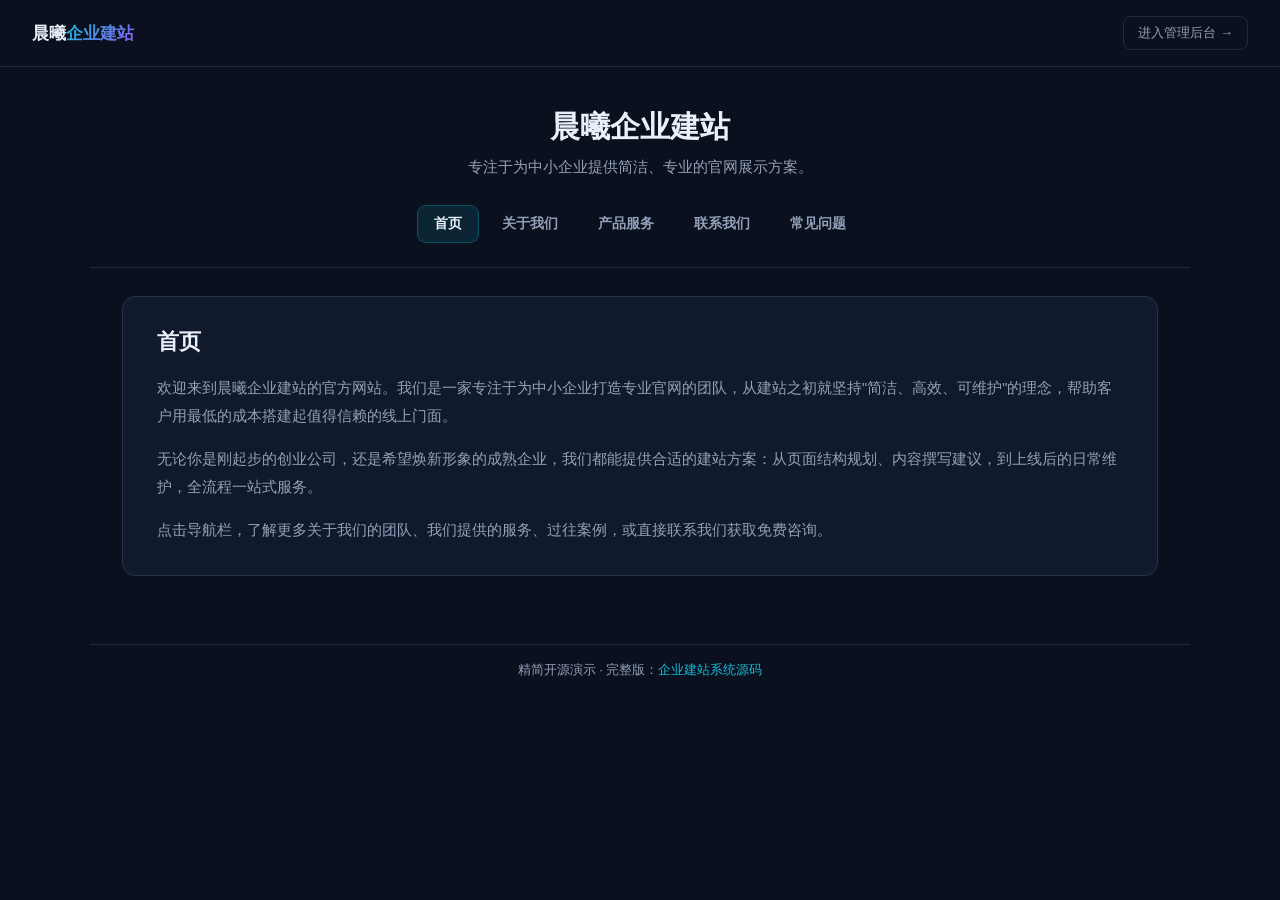
==== index.html @ 162b54e7 "Initial commit: functional small-business CMS with configurable nav (frontend + admin)" ====
<!DOCTYPE html>
<html lang="zh-CN">
<head>
<meta charset="UTF-8">
<meta name="viewport" content="width=device-width, initial-scale=1.0">
<title>企业建站系统（精简开源版）</title>
<meta name="description" content="免费开源的企业建站CMS系统精简版：可配置页面、自动生成的导航菜单、后台页面编辑，真实增删改查功能，纯前端+localStorage实现，可作为学习或二次开发起点。">
<link rel="stylesheet" href="style.css">
</head>
<body>
  <header class="topbar">
    <div class="brand" id="siteBrand">企业<span class="accent">建站</span></div>
    <a href="admin.html" class="nav-link">进入管理后台 →</a>
  </header>

  <section class="site-hero">
    <h1 id="heroTitle">&nbsp;</h1>
    <p id="heroDesc">&nbsp;</p>
  </section>

  <nav class="site-nav" id="siteNav"></nav>

  <main class="container">
    <div id="pageContent" class="page-content"></div>
  </main>

  <script src="data.js"></script>
  <script src="script.js"></script>

<footer style="margin:40px auto 16px;max-width:1100px;padding:16px 20px 0;border-top:1px solid var(--line,rgba(147,160,184,.18));text-align:center;color:var(--muted,#93A0B8);font-size:13px">精简开源演示 &middot; 完整版：<a href="https://inzyxuashop.com/cms-yuanma.html" target="_blank" rel="noopener" style="color:var(--cyan,#19B8D4);text-decoration:none">企业建站系统源码</a></footer>
</body>
</html>
---- style.css ----
:root{--ink:#0A101E;--surface:#111a2c;--surface2:#16223a;--line:rgba(147,160,184,.18);--muted:#93A0B8;--text:#EAF0FA;--cyan:#19B8D4;--violet:#8B5CF6;--green:#3ED598;--red:#F87171;--amber:#F59E0B;--radius:14px;color-scheme:dark}
*{box-sizing:border-box}
body{margin:0;background:var(--ink);color:var(--text);font-family:-apple-system,BlinkMacSystemFont,"Segoe UI","PingFang SC","Microsoft YaHei",sans-serif;min-height:100vh}
a{color:inherit;text-decoration:none}

.topbar{display:flex;align-items:center;justify-content:space-between;padding:16px 32px;border-bottom:1px solid var(--line)}
.brand{font-size:17px;font-weight:700}
.brand .accent{background:linear-gradient(135deg,var(--cyan),var(--violet));-webkit-background-clip:text;background-clip:text;color:transparent}
.nav-link{font-size:13px;color:var(--muted);border:1px solid var(--line);padding:7px 14px;border-radius:8px}
.nav-link:hover{border-color:var(--cyan);color:var(--text)}

.container{max-width:1100px;margin:0 auto;padding:28px 32px}
.page-head h1{font-size:24px;font-weight:700;margin:0 0 6px}
.page-head p{color:var(--muted);font-size:14px;margin:0 0 26px;max-width:700px}

/* public site */
.site-hero{max-width:1100px;margin:0 auto;padding:40px 32px 28px;text-align:center}
.site-hero h1{font-size:30px;font-weight:800;margin:0 0 10px}
.site-hero p{color:var(--muted);font-size:15px;margin:0;max-width:600px;margin:0 auto}

.site-nav{display:flex;justify-content:center;flex-wrap:wrap;gap:6px;max-width:1100px;margin:0 auto;padding:0 32px 24px;border-bottom:1px solid var(--line)}
.site-nav__item{font-size:13.5px;font-weight:600;color:var(--muted);padding:9px 16px;border-radius:9px;border:1px solid transparent}
.site-nav__item:hover{color:var(--text);border-color:var(--line)}
.site-nav__item.active{color:var(--text);background:rgba(25,184,212,.12);border-color:rgba(25,184,212,.3)}

.page-content{background:var(--surface);border:1px solid var(--line);border-radius:var(--radius);padding:30px 34px;max-width:1100px}
.page-content h2{margin:0 0 18px;font-size:22px;font-weight:700}
.page-content p{color:var(--muted);font-size:14.5px;line-height:1.9;margin:0 0 16px}
.page-content p:last-child{margin-bottom:0}
.not-found{text-align:center;padding:20px 0}
.not-found h2{font-size:20px;margin:0 0 10px}
.not-found p{color:var(--muted);font-size:14px}

.modal-backdrop{position:fixed;inset:0;background:rgba(4,8,16,.75);display:none;align-items:center;justify-content:center;padding:20px;z-index:50}
.modal-backdrop.show{display:flex}
.modal{background:var(--surface);border:1px solid var(--line);border-radius:18px;max-width:480px;width:100%;max-height:88vh;overflow:auto;padding:26px}
.modal h2{margin:0 0 6px;font-size:18px}
.modal .sub{color:var(--muted);font-size:12.5px;margin:0 0 18px}
.modal-close{float:right;background:none;border:none;color:var(--muted);font-size:20px;cursor:pointer}

.field{display:flex;flex-direction:column;gap:6px;margin-bottom:14px}
.field label{font-size:12px;color:var(--muted);font-weight:600}
.field input,.field select,.field textarea{background:rgba(147,160,184,.06);border:1px solid var(--line);border-radius:8px;padding:9px 11px;color:var(--text);font-family:inherit;font-size:13.5px;outline:none;width:100%}
.field input:focus,.field select:focus,.field textarea:focus{border-color:var(--cyan)}
.field-row{display:grid;grid-template-columns:1fr 1fr;gap:10px}
.checkbox-label{display:flex;align-items:center;gap:8px;font-size:13px;color:var(--text);font-weight:400;margin-bottom:8px}
.checkbox-label input{width:auto}

.btn{font-family:inherit;font-size:13.5px;font-weight:600;padding:10px 18px;border-radius:9px;border:1px solid var(--line);background:transparent;color:var(--text);cursor:pointer}
.btn:hover{border-color:var(--cyan)}
.btn-primary{background:linear-gradient(135deg,var(--cyan),var(--violet));border:none;color:#06121A}
.btn-block{width:100%}
.btn-sm{padding:5px 11px;font-size:12px}
.btn-danger{border-color:rgba(248,113,113,.4);color:var(--red)}

.msg{margin:0 0 14px;font-size:12.5px;padding:9px 12px;border-radius:8px}
.msg.error{background:rgba(248,113,113,.1);border:1px solid rgba(248,113,113,.3);color:var(--red)}
.msg.success{background:rgba(62,213,152,.1);border:1px solid rgba(62,213,152,.3);color:var(--green)}

/* admin */
.admin-layout{display:flex;min-height:100vh}
.sidebar{width:220px;flex-shrink:0;border-right:1px solid var(--line);padding:20px 14px}
.sidebar .brand{padding:0 10px 20px}
.side-link{display:block;padding:10px 12px;border-radius:9px;font-size:13.5px;color:var(--muted);margin-bottom:4px;cursor:pointer}
.side-link:hover{background:rgba(147,160,184,.06)}
.side-link.active{background:rgba(25,184,212,.12);color:var(--text)}
.admin-main{flex:1;padding:28px 34px;overflow:auto}
.admin-view{display:none}
.admin-view.active{display:block}

.stat-grid{display:grid;grid-template-columns:repeat(4,1fr);gap:14px;margin-bottom:26px}
.stat-card{background:var(--surface);border:1px solid var(--line);border-radius:var(--radius);padding:20px}
.stat-card .num{font-size:26px;font-weight:800}
.stat-card .label{font-size:12px;color:var(--muted);margin-top:4px}

table{width:100%;border-collapse:collapse;font-size:13.5px}
th{text-align:left;padding:10px 12px;color:var(--muted);font-weight:600;border-bottom:1px solid var(--line);font-size:12px}
td{padding:11px 12px;border-bottom:1px solid var(--line)}
.badge{display:inline-block;font-size:11px;font-weight:700;padding:3px 9px;border-radius:999px}
.badge.published{background:rgba(62,213,152,.14);color:var(--green)}
.badge.unpublished{background:rgba(248,113,113,.14);color:var(--red)}
.table-actions{display:flex;gap:6px}
.table-toolbar{display:flex;justify-content:space-between;align-items:center;margin-bottom:16px}
.filter-row{display:flex;gap:6px}
.filter-btn{font-size:12px;padding:6px 12px;border-radius:999px;border:1px solid var(--line);background:transparent;color:var(--muted);cursor:pointer}
.filter-btn.active{border-color:var(--cyan);color:var(--text)}

@media (max-width:820px){
  .admin-layout{flex-direction:column}
  .sidebar{width:100%;display:flex;overflow-x:auto;border-right:none;border-bottom:1px solid var(--line)}
  .stat-grid{grid-template-columns:repeat(2,1fr)}
  .site-nav{justify-content:flex-start;overflow-x:auto;flex-wrap:nowrap}
}
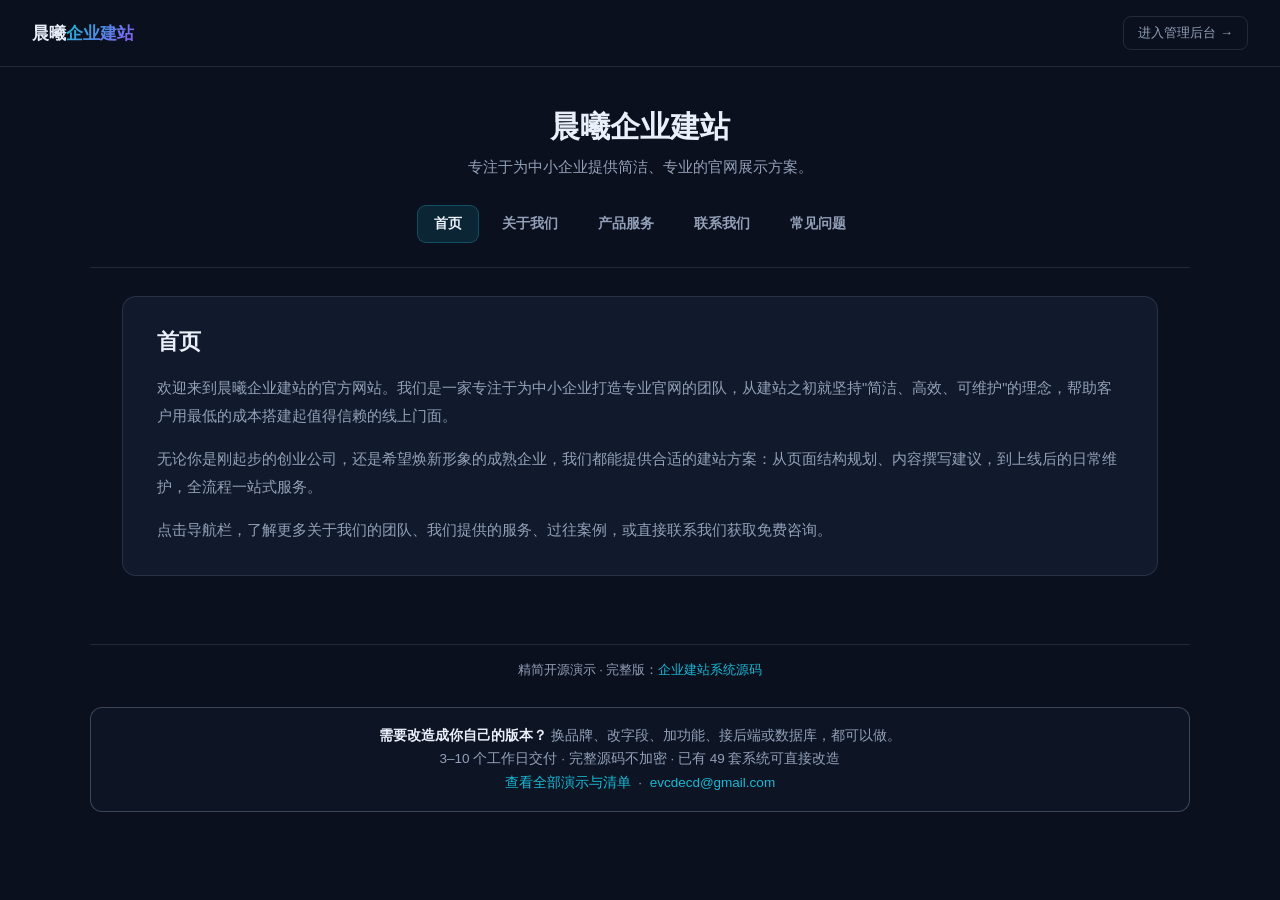
==== commit 10fff189: "Add a custom-delivery footer" ====
--- a/index.html
+++ b/index.html
@@ -28,5 +28,15 @@
   <script src="script.js"></script>
 
 <footer style="margin:40px auto 16px;max-width:1100px;padding:16px 20px 0;border-top:1px solid var(--line,rgba(147,160,184,.18));text-align:center;color:var(--muted,#93A0B8);font-size:13px">精简开源演示 &middot; 完整版：<a href="https://inzyxuashop.com/cms-yuanma.html" target="_blank" rel="noopener" style="color:var(--cyan,#19B8D4);text-decoration:none">企业建站系统源码</a></footer>
+
+<!-- custom-delivery -->
+<div style="max-width:1100px;margin:28px auto 34px;padding:16px 20px;border:1px solid rgba(147,160,184,.35);border-radius:12px;background:rgba(17,26,44,.55);font:13.5px/1.75 -apple-system,BlinkMacSystemFont,'Segoe UI','PingFang SC','Microsoft YaHei',sans-serif;color:#93a0b8;text-align:center">
+  <strong style="color:#eaf0fa">需要改造成你自己的版本？</strong>
+  换品牌、改字段、加功能、接后端或数据库，都可以做。<br>
+  3–10 个工作日交付 · 完整源码不加密 · 已有 49 套系统可直接改造<br>
+  <a href="https://inzyxuashop.com" style="color:#19b8d4;text-decoration:none">查看全部演示与清单</a>
+  &nbsp;·&nbsp;
+  <a href="mailto:evcdecd@gmail.com" style="color:#19b8d4;text-decoration:none">evcdecd@gmail.com</a>
+</div>
 </body>
-</html>
+</html>
